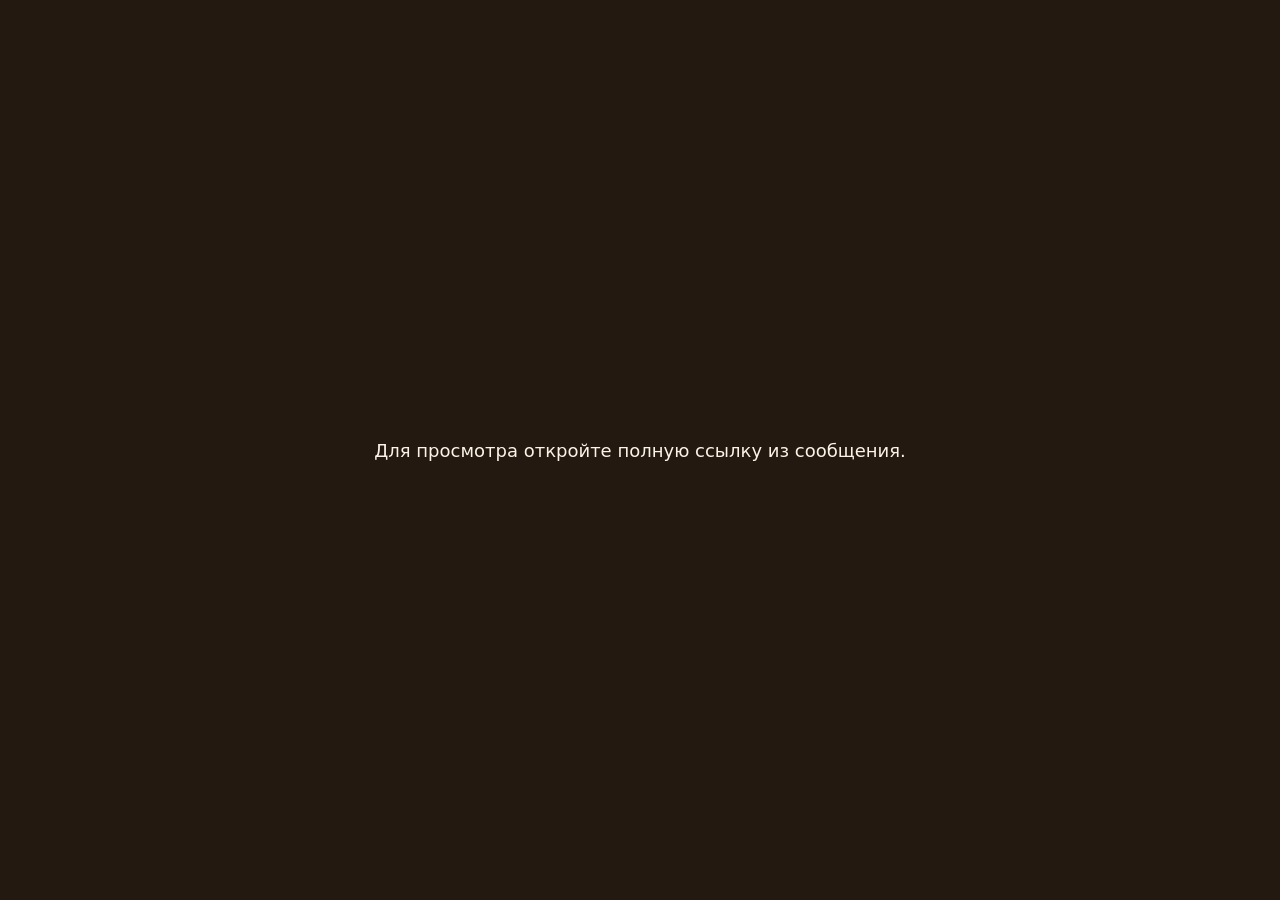
==== index.html @ 3c4b12de "Выкладка 18.11.2026 17:23 Просмотр демоверсии по ссылке." ====
<!doctype html>
<html lang="ru">
<head>
  <meta charset="utf-8">
  <meta name="viewport" content="width=device-width, initial-scale=1">
  <meta name="robots" content="noindex, nofollow, noarchive">
  <meta name="referrer" content="no-referrer">
  <meta name="theme-color" content="#241911">
  <title>Демоверсия сайта · На Хуторке</title>
  <link rel="icon" href="assets/favicon.png">
  <style>
    @view-transition { navigation: auto; }
    @media (prefers-reduced-motion: reduce) { @view-transition { navigation: none; } }
    html { background: #241911; color: #fbf3e6; font: 1.125rem/1.5 system-ui, sans-serif; }
    body { margin: 0; min-height: 100vh; display: grid; place-items: center; }
    main { max-width: 32rem; margin: 2rem; }
  </style>
  <script src="preview.js" defer></script>
</head>
<body data-bundle="view-368b0a52e126d0.bin">
  <main><p id="preview-status" role="status">Открываем сайт…</p><noscript>Для просмотра включите JavaScript в браузере.</noscript></main>
</body>
</html>
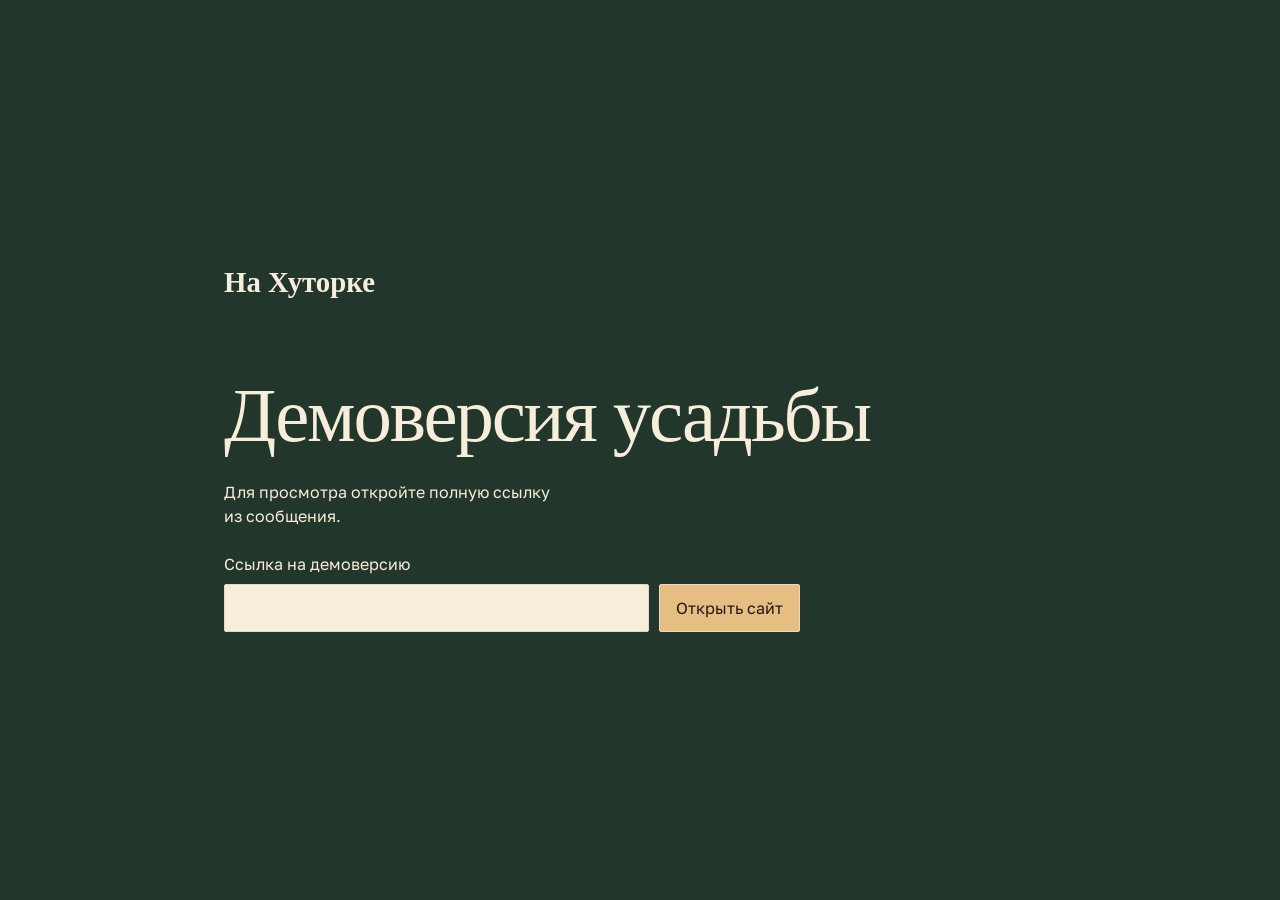
==== commit f2b15bc3: "Обновить главную, выбор зала и страницу 404 демоверсии" ====
--- a/index.html
+++ b/index.html
@@ -5,19 +5,60 @@
   <meta name="viewport" content="width=device-width, initial-scale=1">
   <meta name="robots" content="noindex, nofollow, noarchive">
   <meta name="referrer" content="no-referrer">
-  <meta name="theme-color" content="#241911">
+  <meta name="theme-color" content="#23362b">
   <title>Демоверсия сайта · На Хуторке</title>
-  <link rel="icon" href="assets/favicon.png">
+  <script>
+    (() => {
+      const published = '/na-khutorke-demo/';
+      const root = location.pathname.startsWith(published) ? published : '/';
+      const base = document.createElement('base');
+      base.href = root;
+      document.head.append(base);
+      const icon = document.createElement('link');
+      icon.rel = 'icon';
+      icon.href = new URL('assets/favicon.png', document.baseURI);
+      const style = document.createElement('link');
+      style.rel = 'stylesheet';
+      style.href = new URL('styles.css?v=926245ff557cf6e4', document.baseURI);
+      document.head.append(icon, style);
+    })();
+  </script>
   <style>
     @view-transition { navigation: auto; }
     @media (prefers-reduced-motion: reduce) { @view-transition { navigation: none; } }
-    html { background: #241911; color: #fbf3e6; font: 1.125rem/1.5 system-ui, sans-serif; }
-    body { margin: 0; min-height: 100vh; display: grid; place-items: center; }
-    main { max-width: 32rem; margin: 2rem; }
+    .preview-shell { margin: 0; min-height: 100svh; padding: clamp(24px,6vw,96px); box-sizing: border-box; display: grid; align-content: center; color: #f6edda; background: #23362b; font: 1rem/1.5 'Golos Text',sans-serif; }
+    .preview-sheet { width: min(100%,52rem); margin: auto; }
+    .preview-brand { display: block; margin: 0 0 clamp(2.5rem,9vh,6rem); font: 600 1.8rem/1 'Cormorant Garamond',Georgia,serif; }
+    .preview-code { display: block; color: #e6bd83; font: 500 clamp(6rem,17vw,13rem)/.8 'Cormorant Garamond',Georgia,serif; font-variant-numeric: lining-nums; }
+    .preview-title { font: 500 clamp(2.7rem,6vw,5.5rem)/.98 'Cormorant Garamond',Georgia,serif; margin: .22em 0 .35em; color: inherit; }
+    .preview-status { max-width: 43ch; margin: 0; }
+    .preview-form { margin-top: 1.5rem; max-width: 36rem; }
+    .preview-form label { display: block; margin-bottom: .45rem; }
+    .preview-fields { display: flex; flex-wrap: wrap; gap: .65rem; }
+    .preview-fields input,.preview-fields button { font: inherit; border: 1px solid #e6d7bd; border-radius: 2px; min-height: 3rem; box-sizing: border-box; padding: .65rem 1rem; }
+    .preview-fields input { flex: 1 1 15rem; min-width: 0; background: #f6edda; color: #24342a; }
+    .preview-fields button { background: #e6bd83; color: #201a13; cursor: pointer; }
+    .preview-fields :focus-visible { outline: 3px solid #fff2dc; outline-offset: 3px; }
+    .preview-form [role=alert] { margin: .6rem 0 0; color: #ffe2ad; }
+    .preview-shell [hidden] { display: none; }
   </style>
-  <script src="preview.js" defer></script>
 </head>
-<body data-bundle="view-368b0a52e126d0.bin">
-  <main><p id="preview-status" role="status">Открываем сайт…</p><noscript>Для просмотра включите JavaScript в браузере.</noscript></main>
+<body class="preview-shell" data-bundle="view-1d018cfd9831902f.bin" data-page="index.html">
+  <main class="preview-sheet">
+    <p class="preview-brand">На Хуторке</p>
+    <div id="preview-heading" hidden><h1 class="preview-title">Демоверсия усадьбы</h1></div>
+    <p class="preview-status" id="preview-status" role="status">Открываем сайт…</p>
+    <form class="preview-form" id="preview-recovery" hidden>
+      <label for="preview-address">Ссылка на демоверсию</label>
+      <div class="preview-fields"><input id="preview-address" type="url" autocomplete="off" spellcheck="false" required aria-describedby="preview-input-error"><button type="submit">Открыть сайт</button></div>
+      <p id="preview-input-error" role="alert" hidden></p>
+    </form>
+    <noscript><style>#preview-status { display: none; }</style><p>Для просмотра включите JavaScript в браузере и откройте полную ссылку из сообщения.</p></noscript>
+  </main>
+  <script>
+    const runtime = document.createElement('script');
+    runtime.src = new URL('preview.js?v=b7591c3487de2a39', document.baseURI);
+    document.body.append(runtime);
+  </script>
 </body>
 </html>
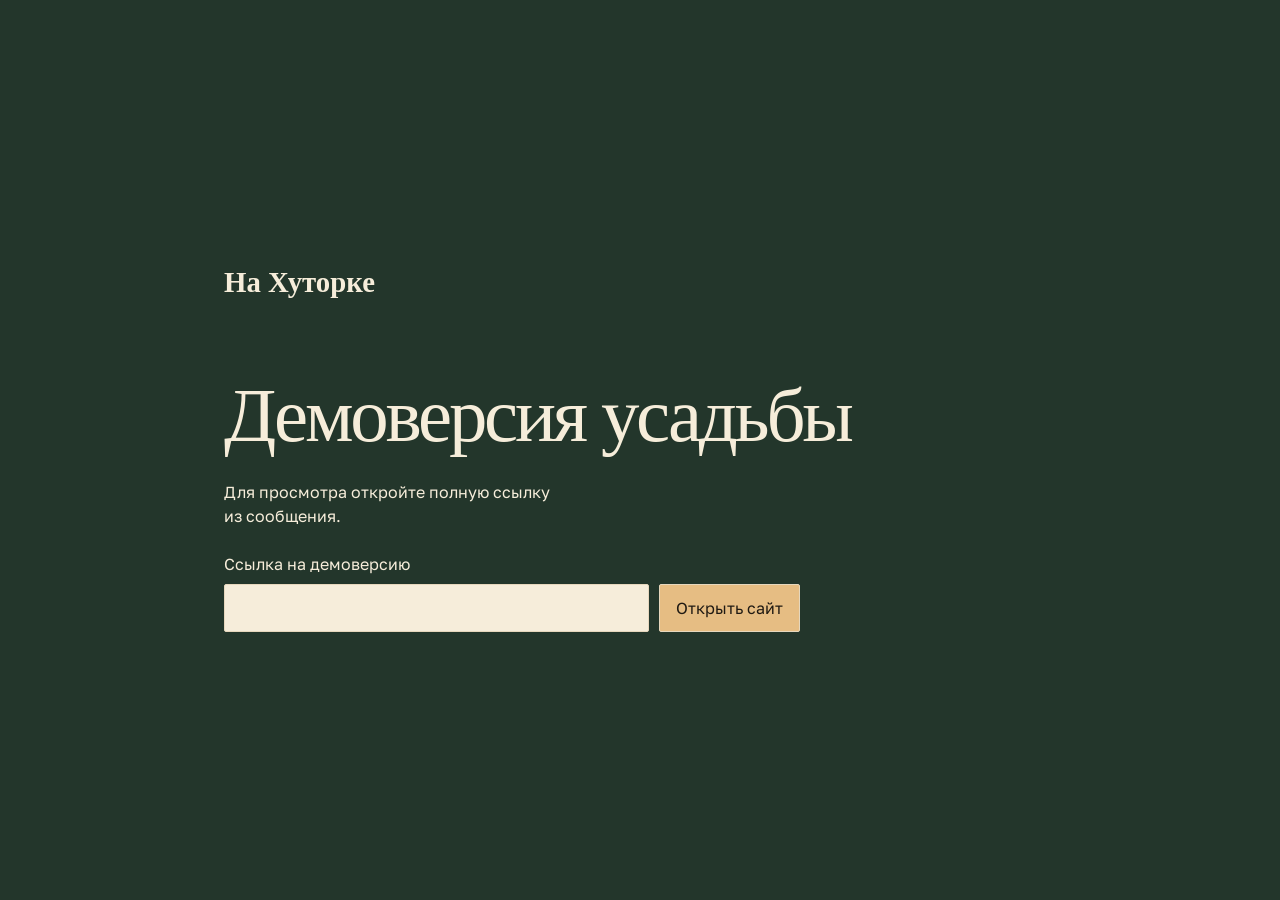
==== commit 9aa69257: "Publish the single-page bath estate experience" ====
--- a/index.html
+++ b/index.html
@@ -19,7 +19,7 @@
       icon.href = new URL('assets/favicon.png', document.baseURI);
       const style = document.createElement('link');
       style.rel = 'stylesheet';
-      style.href = new URL('styles.css?v=926245ff557cf6e4', document.baseURI);
+      style.href = new URL('styles.css?v=fa9b5737cb95e93b', document.baseURI);
       document.head.append(icon, style);
     })();
   </script>
@@ -43,7 +43,7 @@
     .preview-shell [hidden] { display: none; }
   </style>
 </head>
-<body class="preview-shell" data-bundle="view-1d018cfd9831902f.bin" data-page="index.html">
+<body class="preview-shell" data-bundle="view-68c299ac5e428069.bin" data-page="index.html" data-layout="landing-v3">
   <main class="preview-sheet">
     <p class="preview-brand">На Хуторке</p>
     <div id="preview-heading" hidden><h1 class="preview-title">Демоверсия усадьбы</h1></div>
@@ -57,7 +57,7 @@
   </main>
   <script>
     const runtime = document.createElement('script');
-    runtime.src = new URL('preview.js?v=b7591c3487de2a39', document.baseURI);
+    runtime.src = new URL('preview.js?v=a5f53f56b8a4bcfb', document.baseURI);
     document.body.append(runtime);
   </script>
 </body>
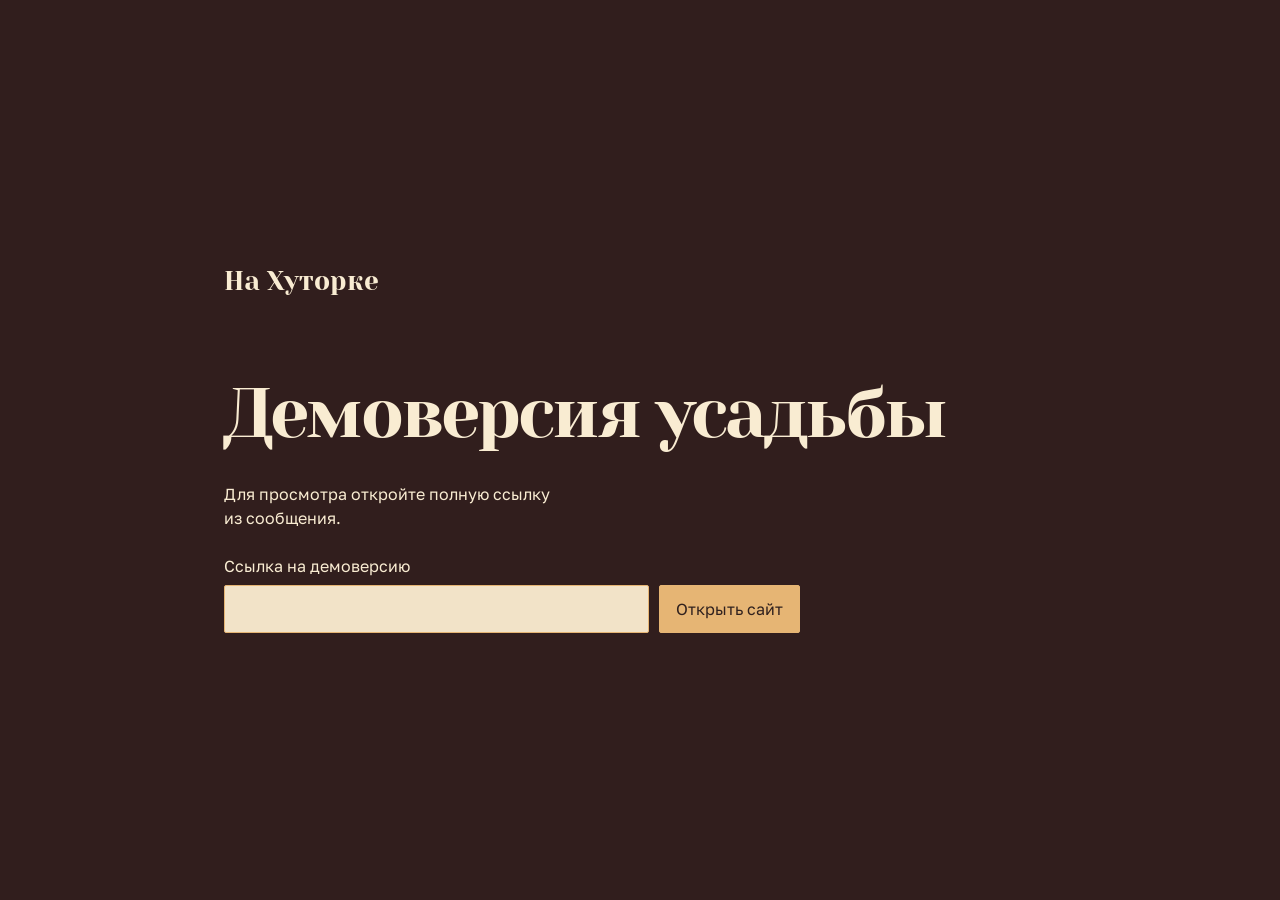
==== commit 5320db08: "Redesign the estate as an intimate woodcut guesthouse" ====
--- a/index.html
+++ b/index.html
@@ -5,7 +5,7 @@
   <meta name="viewport" content="width=device-width, initial-scale=1">
   <meta name="robots" content="noindex, nofollow, noarchive">
   <meta name="referrer" content="no-referrer">
-  <meta name="theme-color" content="#23362b">
+  <meta name="theme-color" content="#311e1d">
   <title>Демоверсия сайта · На Хуторке</title>
   <script>
     (() => {
@@ -19,31 +19,31 @@
       icon.href = new URL('assets/favicon.png', document.baseURI);
       const style = document.createElement('link');
       style.rel = 'stylesheet';
-      style.href = new URL('styles.css?v=fa9b5737cb95e93b', document.baseURI);
+      style.href = new URL('styles.css?v=11b9a3cc4558f13a', document.baseURI);
       document.head.append(icon, style);
     })();
   </script>
   <style>
     @view-transition { navigation: auto; }
     @media (prefers-reduced-motion: reduce) { @view-transition { navigation: none; } }
-    .preview-shell { margin: 0; min-height: 100svh; padding: clamp(24px,6vw,96px); box-sizing: border-box; display: grid; align-content: center; color: #f6edda; background: #23362b; font: 1rem/1.5 'Golos Text',sans-serif; }
+    .preview-shell { margin: 0; min-height: 100svh; padding: clamp(24px,6vw,96px); box-sizing: border-box; display: grid; align-content: center; color: var(--cream,#f9ecd2); background: var(--wine,var(--forest,#311e1d)); font: 1rem/1.5 'Golos Text',sans-serif; }
     .preview-sheet { width: min(100%,52rem); margin: auto; }
-    .preview-brand { display: block; margin: 0 0 clamp(2.5rem,9vh,6rem); font: 600 1.8rem/1 'Cormorant Garamond',Georgia,serif; }
-    .preview-code { display: block; color: #e6bd83; font: 500 clamp(6rem,17vw,13rem)/.8 'Cormorant Garamond',Georgia,serif; font-variant-numeric: lining-nums; }
-    .preview-title { font: 500 clamp(2.7rem,6vw,5.5rem)/.98 'Cormorant Garamond',Georgia,serif; margin: .22em 0 .35em; color: inherit; }
+    .preview-brand { margin: 0 0 clamp(2.5rem,9vh,6rem); font: 400 1.65rem/1.1 var(--display,var(--serif,'Yeseva One',Georgia,serif)); }
+    .preview-code { display: block; color: var(--gold,#e6b574); font: 400 clamp(6rem,17vw,13rem)/.9 var(--display,var(--serif,'Yeseva One',Georgia,serif)); font-variant-numeric: lining-nums; }
+    .preview-title { font: 400 clamp(2.5rem,5.5vw,5rem)/1.05 var(--display,var(--serif,'Yeseva One',Georgia,serif)); margin: .25em 0 .45em; color: inherit; }
     .preview-status { max-width: 43ch; margin: 0; }
     .preview-form { margin-top: 1.5rem; max-width: 36rem; }
     .preview-form label { display: block; margin-bottom: .45rem; }
     .preview-fields { display: flex; flex-wrap: wrap; gap: .65rem; }
-    .preview-fields input,.preview-fields button { font: inherit; border: 1px solid #e6d7bd; border-radius: 2px; min-height: 3rem; box-sizing: border-box; padding: .65rem 1rem; }
-    .preview-fields input { flex: 1 1 15rem; min-width: 0; background: #f6edda; color: #24342a; }
-    .preview-fields button { background: #e6bd83; color: #201a13; cursor: pointer; }
+    .preview-fields input,.preview-fields button { font: inherit; border: 1px solid var(--gold,#e6b574); border-radius: 2px; min-height: 3rem; box-sizing: border-box; padding: .65rem 1rem; }
+    .preview-fields input { flex: 1 1 15rem; min-width: 0; background: var(--paper,#f2e3c8); color: var(--ink,#30211e); }
+    .preview-fields button { background: var(--gold,#e6b574); color: var(--ink,#30211e); cursor: pointer; }
     .preview-fields :focus-visible { outline: 3px solid #fff2dc; outline-offset: 3px; }
     .preview-form [role=alert] { margin: .6rem 0 0; color: #ffe2ad; }
     .preview-shell [hidden] { display: none; }
   </style>
 </head>
-<body class="preview-shell" data-bundle="view-68c299ac5e428069.bin" data-page="index.html" data-layout="landing-v3">
+<body class="preview-shell" data-bundle="view-9259d9bd1d3e8b40.bin" data-page="index.html" data-layout="landing-v3">
   <main class="preview-sheet">
     <p class="preview-brand">На Хуторке</p>
     <div id="preview-heading" hidden><h1 class="preview-title">Демоверсия усадьбы</h1></div>
@@ -57,7 +57,7 @@
   </main>
   <script>
     const runtime = document.createElement('script');
-    runtime.src = new URL('preview.js?v=a5f53f56b8a4bcfb', document.baseURI);
+    runtime.src = new URL('preview.js?v=b8aad8bee33a48d3', document.baseURI);
     document.body.append(runtime);
   </script>
 </body>
